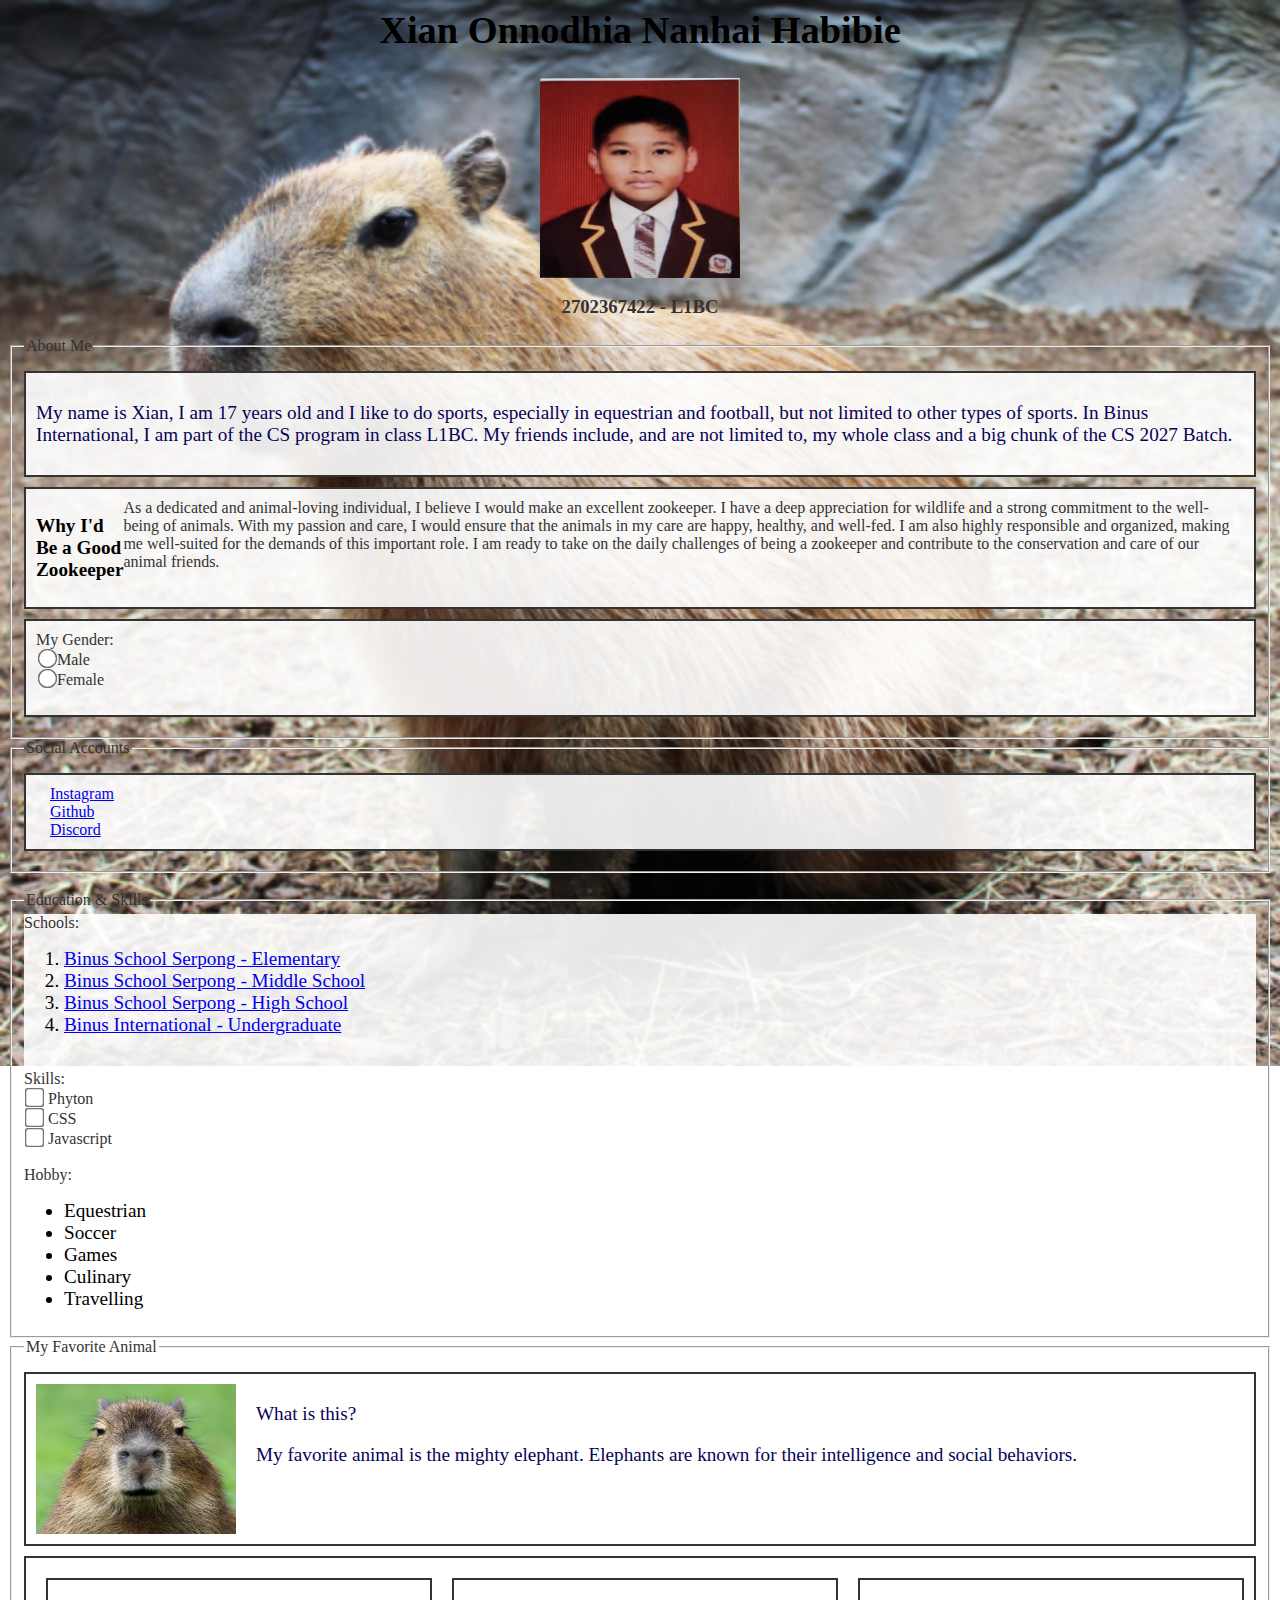
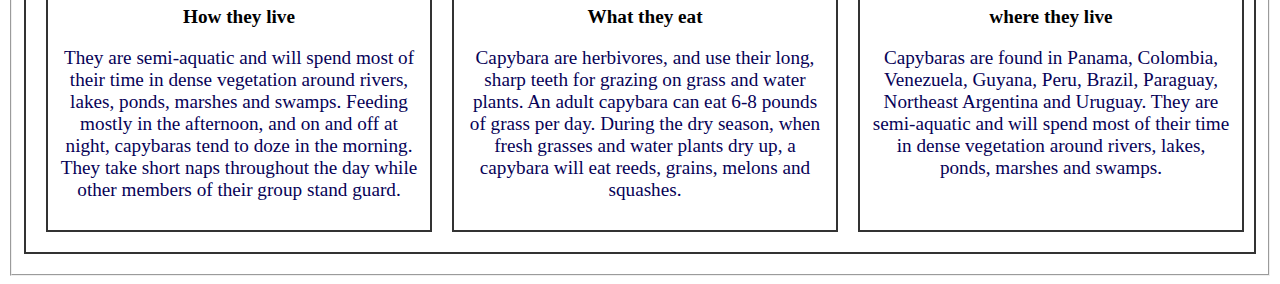
==== HTML1.html @ cc3c37a5 "Add files via upload" ====
<html> 
<center>
    <head>
       <title>Xian Portfolio</title>
       <link rel="stylesheet" type="text/css" href="Styles.css" /> 
    </head>
    <body>
        <h1>Xian Onnodhia Nanhai Habibie</h1>
        <img src="WhatsApp Image 2023-09-21 at 17.07.27.jpeg" alt="My Picture" width="200" height="200" title="Hello There">
        <h3>2702367422 - L1BC</h3>
</center>
<body>
        
    <fieldset>
        <legend>About Me</legend>
        <div class="box">
          <p>My name is Xian, I am 17 years old and I like to do sports, especially in equestrian and football, but not limited to other types of sports. In Binus International, I am part of the CS program in class L1BC. My friends include, and are not limited to, my whole class and a big chunk of the CS 2027 Batch.</p>
        </div>
        <div class="box">
            
            <p><h2>Why I'd Be a Good Zookeeper</h2>As a dedicated and animal-loving individual, I believe I would make an excellent zookeeper. I have a deep appreciation for wildlife and a strong commitment to the well-being of animals. With my passion and care, I would ensure that the animals in my care are happy, healthy, and well-fed. I am also highly responsible and organized, making me well-suited for the demands of this important role. I am ready to take on the daily challenges of being a zookeeper and contribute to the conservation and care of our animal friends.</p>
        </div>
        <div class="box" id="gender">
        <form>
          My Gender:<br>
          <input type="radio" name="gender" id="male">Male<br>
          <input type="radio" name="gender" id="female">Female
        </form>
        </div>
      </fieldset>
      
      </fieldset>
    <fieldset>
        <legend>Social Accounts</legend>
<div class="box" id="about-me">
    <div>
        <img src="https://upload.wikimedia.org/wikipedia/commons/thumb/9/95/Instagram_logo_2022.svg/800px-Instagram_logo_2022.svg.png"  width="10" height="10">
        </a>
        <a href="https://www.instagram.com/onobieono12/">Instagram</a>
        <br>
        <img src="https://w7.pngwing.com/pngs/914/758/png-transparent-github-social-media-computer-icons-logo-android-github-logo-computer-wallpaper-banner-thumbnail.png"  width="10" height="10">
        </a>
        <a href="https://github.com/Spacemanicarus201/">Github</a>
        <br>
        <img src="https://images-eds-ssl.xboxlive.com/image?url=Q_rwcVSTCIytJ0KOzcjWTYl.n38D8jlKWXJx7NRJmQKBAEDCgtTAQ0JS02UoaiwRCHTTX1RAopljdoYpOaNfVf5nBNvbwGfyR5n4DAs0DsOwxSO9puiT_GgKqinHT8HsW8VYeiiuU1IG3jY69EhnsQ--&format=source"  width="10" height="10">
        </a>
        <a href="https://discord.com/channels/@me">Discord</a>
    </div>
</div>
</fieldset>
<br>
<fieldset>
    <legend>Education & Skills</legend>
    <div class="box1" id="about-me">
<h>Schools:</h>
    <ol> 
     <li><a href="https://www.instagram.com/onobieono12/">Binus School Serpong - Elementary</a> </li>
     <li><a href="https://www.instagram.com/onobieono12/">Binus School Serpong - Middle School</a></li>
     <li><a href="https://www.instagram.com/onobieono12/">Binus School Serpong - High School</a></li>
     <li><a href="https://www.instagram.com/onobieono12/">Binus International - Undergraduate</a></li>
    </ol>
    <br>
   <h>Skills:</h>
   <br>
    <input type="checkbox" id="Language1" name="Language1" value="Phyton">
    <label for="language1"> Phyton</label><br>
    <input type="checkbox" id="Language2" name="Language2" value="CSS">
    <label for="Language2"> CSS </label><br>
    <input type="checkbox" id="Langage3" name="Language3" value="Javascript">
    <label for="Language3"> Javascript</label><br>
    
    <br>
    <h>Hobby:</h>
    <ul>
        <li>Equestrian</li>
        <li>Soccer</li>
        <li>Games</li>
        <li>Culinary</li>
        <li>Travelling</li>
    </ul>
    </div>
</fieldset>
<fieldset>
    <legend>My Favorite Animal</legend>
    <div class="box" id="favorite-animal">
        <img src="capybara-square-1.jpg.optimal.jpg" width="200" height="150">
        <div class="animal-description">
            <p>What is this?</p>
            <p>My favorite animal is the mighty elephant. Elephants are known for their intelligence and social behaviors.</p>
        </div>
    </div>

    <div class="box" id="custom-content">
        <div class="custom-box">
            <h2>How they live</h2>
            <p>They are semi-aquatic and will spend most of their time in dense vegetation around rivers, lakes, ponds, marshes and swamps. Feeding mostly in the afternoon, and on and off at night, capybaras tend to doze in the morning. They take short naps throughout the day while other members of their group stand guard.</p>
        </div>
        <div class="custom-box">
            <h2>What they eat</h2>
            <p>Capybara are herbivores, and use their long, sharp teeth for grazing on grass and water plants. An adult capybara can eat 6-8 pounds of grass per day. During the dry season, when fresh grasses and water plants dry up, a capybara will eat reeds, grains, melons and squashes.</p>
        </div>
        <div class="custom-box">
            <h2>where they live</h2>
            <p>Capybaras are found in Panama, Colombia, Venezuela, Guyana, Peru, Brazil, Paraguay, Northeast Argentina and Uruguay. They are semi-aquatic and will spend most of their time in dense vegetation around rivers, lakes, ponds, marshes and swamps.</p>
        </div>
    </div>
</fieldset>
</body>

</html>
---- Styles.css ----
h1 {
  font-family: "Times New Roman", Times, serif;
  font-size: 3vw;
  color: #000000; 
}

body {
  background-image: url('capy1.png'); 
  background-size: cover;
  background-repeat: no-repeat;
  background-attachment: fixed;
  background-color: rgba(255, 255, 255, 0.7);
  font-family: Lucida Handwriting, Times, Serif;
  color: #333; 
}


p {
  font-size: 1.5vw;
  color: #070257; 
}


input[type="radio"] {
  transform: scale(1.5);
}


li {
  font-size: 1.5vw;
  color: #000000; 
}


input[type="checkbox"] {
  transform: scale(1.5);
  color: #333; 
}

fieldset {
  opacity: 5; 
}

.box {
  background-color: rgba(255, 255, 255, 0.9); 
  padding: 10px; 
  border: 1px solid #000; 
  display: flex;
  margin: 10px 0;
  padding: 10px;
  border: 2px solid #333;
}

h2 {
  font-size: 1.5vw; 
  color: #000; 
}
#favorite-animal img {
  margin-right: 20px;
}


.animal-description {
  flex-grow: 1;
}


.custom-box {
  width: calc(33.33% - 10px);
  margin-right: 10px;
  margin-bottom: 10px;
  border: 2px solid #333; 
  padding: 10px; 
  margin: 10px; 
  text-align: center; 
}


.custom-box:nth-child(3n) {
  margin-right: 0;
}


.box1 {
  background-color: rgba(255, 255, 255, 0.9); 
}
@keyframes glowing {
  0% {
    text-shadow: 0 0 10px rgba(234, 29, 29, 0.7);
  }
  50% {
    text-shadow: 0 0 20px rgba(212, 13, 13, 0.9);
  }
  100% {
    text-shadow: 0 0 10px rgba(137, 8, 8, 0.7);
  }
}


legend, h1, h3 {
  animation: glowing 2s infinite;
}
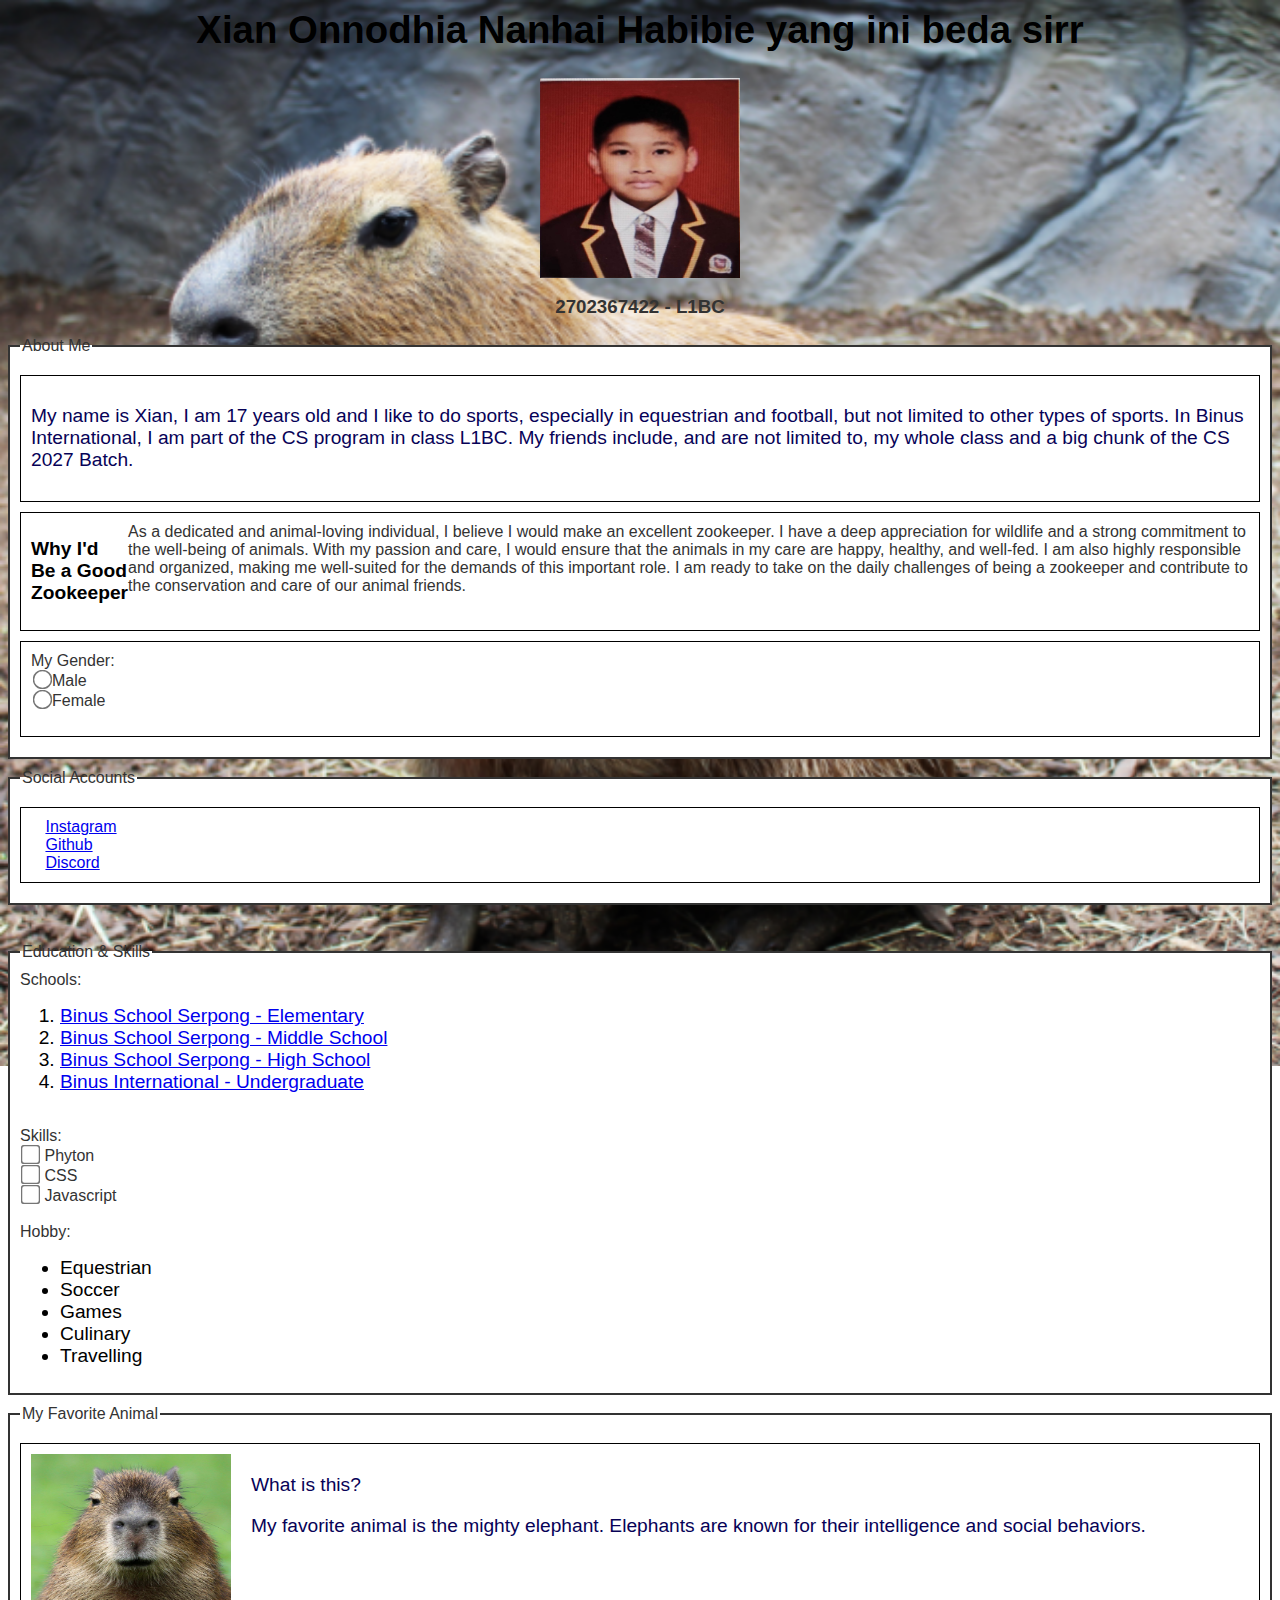
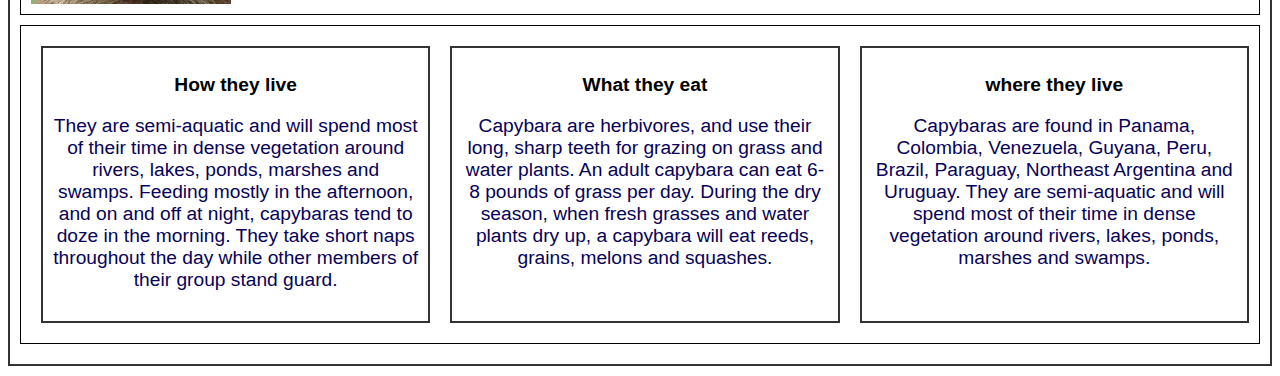
==== commit dd8f0979: "Add files via upload" ====
--- a/HTML1.html
+++ b/HTML1.html
@@ -3,13 +3,16 @@
     <head>
        <title>Xian Portfolio</title>
        <link rel="stylesheet" type="text/css" href="Styles.css" /> 
+      
+    
     </head>
     <body>
-        <h1>Xian Onnodhia Nanhai Habibie</h1>
+        <h1>Xian Onnodhia Nanhai Habibie yang ini beda sirr</h1>
         <img src="WhatsApp Image 2023-09-21 at 17.07.27.jpeg" alt="My Picture" width="200" height="200" title="Hello There">
         <h3>2702367422 - L1BC</h3>
 </center>
 <body>
+   
         
     <fieldset>
         <legend>About Me</legend>
--- a/Styles.css
+++ b/Styles.css
@@ -1,89 +1,85 @@
 h1 {
-  font-family: "Times New Roman", Times, serif;
+  font-family: Arial, Helvetica, sans-serif;
   font-size: 3vw;
-  color: #000000; 
+  color: #000000;
 }
 
 body {
-  background-image: url('capy1.png'); 
+  background-image: url('capy1.png');
   background-size: cover;
   background-repeat: no-repeat;
   background-attachment: fixed;
   background-color: rgba(255, 255, 255, 0.7);
-  font-family: Lucida Handwriting, Times, Serif;
-  color: #333; 
+  font-family: Arial, Helvetica, sans-serif;
+  color: #333;
 }
-
 
 p {
   font-size: 1.5vw;
-  color: #070257; 
+  color: #070257;
 }
-
 
 input[type="radio"] {
   transform: scale(1.5);
 }
 
-
 li {
   font-size: 1.5vw;
-  color: #000000; 
+  color: #000000;
 }
-
 
 input[type="checkbox"] {
   transform: scale(1.5);
-  color: #333; 
+  color: #333;
 }
 
 fieldset {
-  opacity: 5; 
+  opacity: 5;
+  background-color: white; /* Set the background color to white */
+  border: 2px solid #333;
+  padding: 10px;
+  margin: 10px 0;
 }
 
 .box {
-  background-color: rgba(255, 255, 255, 0.9); 
-  padding: 10px; 
-  border: 1px solid #000; 
+  background-color: rgba(255, 255, 255, 0.9);
+  padding: 10px;
+  border: 1px solid #000;
   display: flex;
   margin: 10px 0;
-  padding: 10px;
-  border: 2px solid #333;
 }
 
 h2 {
-  font-size: 1.5vw; 
-  color: #000; 
+  font-size: 1.5vw;
+  color: #000;
 }
+
 #favorite-animal img {
   margin-right: 20px;
 }
-
 
 .animal-description {
   flex-grow: 1;
 }
 
-
 .custom-box {
   width: calc(33.33% - 10px);
   margin-right: 10px;
   margin-bottom: 10px;
-  border: 2px solid #333; 
-  padding: 10px; 
-  margin: 10px; 
-  text-align: center; 
+  border: 2px solid #333;
+  padding: 10px;
+  margin: 10px;
+  text-align: center;
 }
-
 
 .custom-box:nth-child(3n) {
   margin-right: 0;
 }
 
+.box1 {
+  background-color: rgba(255, 255, 255, 0.9);
+}
 
-.box1 {
-  background-color: rgba(255, 255, 255, 0.9); 
-}
 @keyframes glowing {
   0% {
     text-shadow: 0 0 10px rgba(234, 29, 29, 0.7);
@@ -96,7 +92,58 @@
   }
 }
 
-
-legend, h1, h3 {
+legend,
+h1,
+h3 {
   animation: glowing 2s infinite;
 }
+
+/* Add the hamburger menu styles */
+.topnav {
+  overflow: hidden;
+  background-color: #333;
+  color: white;
+}
+
+.topnav a {
+  float: left;
+  text-align: center;
+  padding: 14px 16px;
+  text-decoration: none;
+}
+
+.topnav a:hover {
+  background-color: #555;
+}
+
+.topnav a.active {
+  background-color: #4CAF50;
+}
+
+/* Hamburger Icon */
+.menu-icon {
+  display: none;
+  cursor: pointer;
+  font-size: 30px;
+  padding: 14px 16px;
+}
+
+/* Responsive Styles - Adjust as needed */
+@media screen and (max-width: 600px) {
+  .topnav a:not(:first-child) {
+      display: none;
+  }
+
+  .topnav a.icon {
+      float: right;
+      display: block;
+  }
+
+  .menu-icon {
+      display: block;
+  }
+
+  .topnav.active-menu a {
+      display: block;
+  }
+}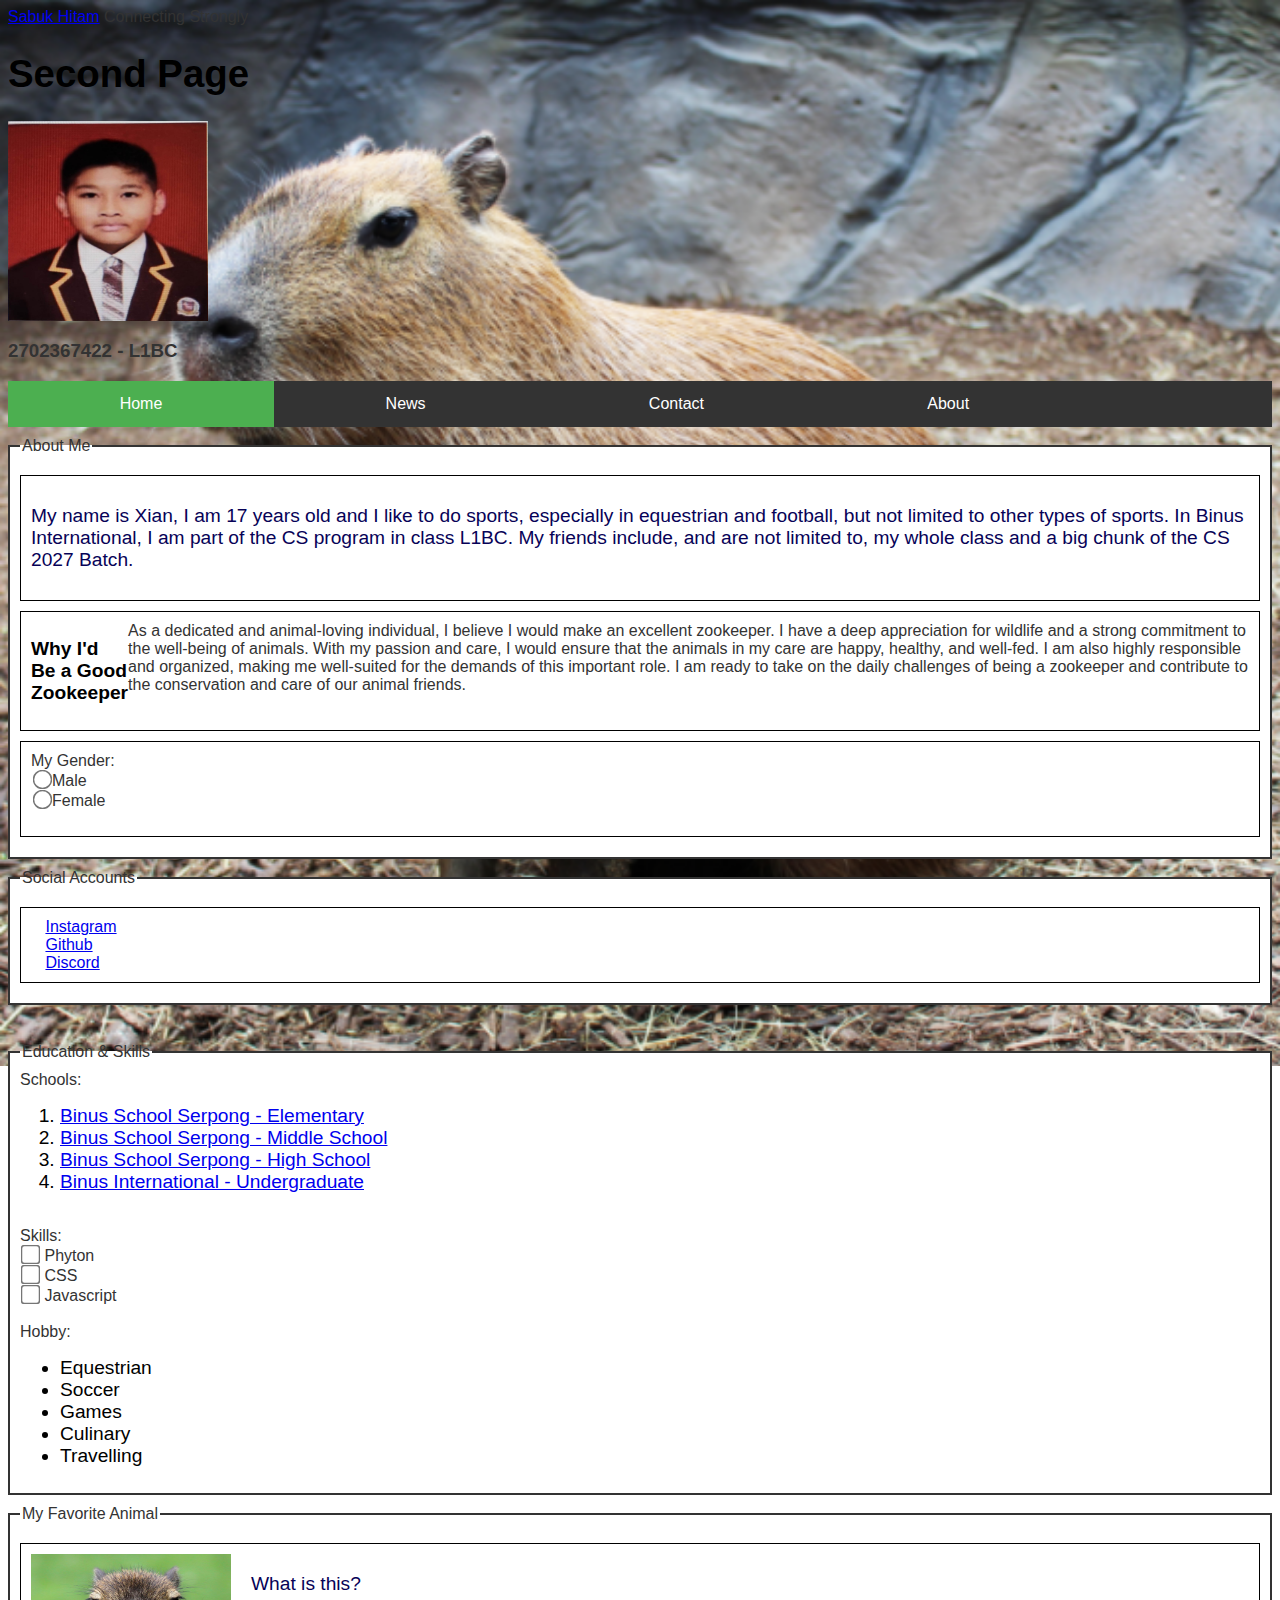
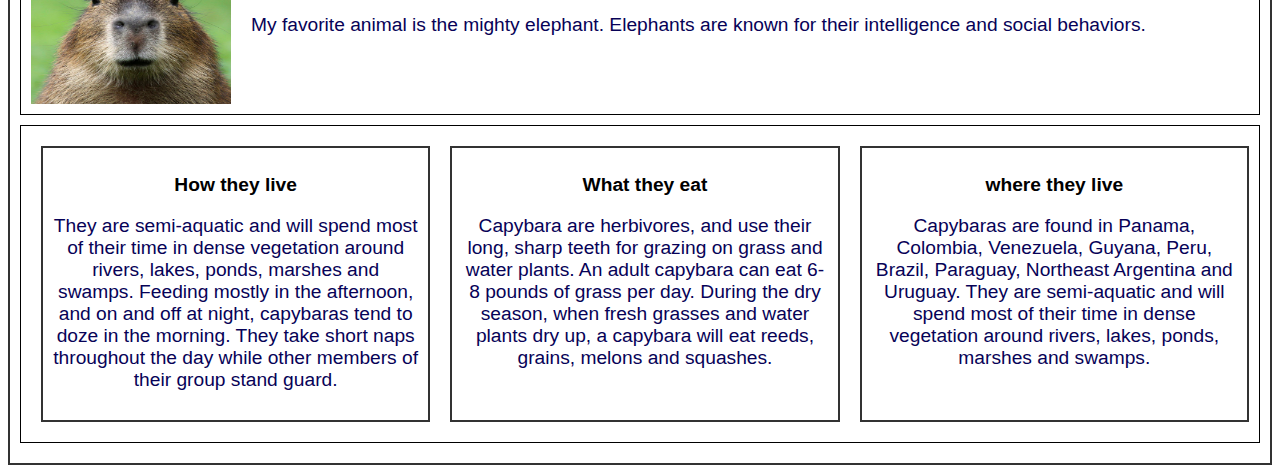
==== commit da908e5e: "Add files via upload" ====
--- a/HTML1.html
+++ b/HTML1.html
@@ -1,19 +1,42 @@
 <html> 
-<center>
     <head>
-       <title>Xian Portfolio</title>
-       <link rel="stylesheet" type="text/css" href="Styles.css" /> 
-      
-    
+        <meta charset="UTF-8">
+        <meta name="viewport" content="width=device-width, initial-scale=1">
+        <title>Xian Portfolio</title>
+        <link rel="stylesheet" href="https://cdn.jsdelivr.net/npm/bootstrap@5.3.2/dist/css/bootstrap.min.css" integrity="sha384-T3c6CoI
+    i6uLrA9TneNEoa7RxnatzjcDSCmG1MXxSR1GAsXEV/Dwwykc2MPK8M2HN" crossorigin="anonymous">
+        <link rel="stylesheet" type="text/css" href="Styles.css">
     </head>
     <body>
-        <h1>Xian Onnodhia Nanhai Habibie yang ini beda sirr</h1>
-        <img src="WhatsApp Image 2023-09-21 at 17.07.27.jpeg" alt="My Picture" width="200" height="200" title="Hello There">
-        <h3>2702367422 - L1BC</h3>
-</center>
-<body>
-   
-        
+        <nav class="navbar navbar-expand-lg navbar-light bg-light">
+            <div class="container">
+                <a class="navbar-brand" href="#">Sabuk Hitam</a>
+                <span class="navbar-text">Connecting Strongly</span>
+            </div>
+        </nav>
+        <div class="container mt-4">
+            <h1 class="text-center">Second Page</h1>
+            <div class="text-center">
+                <img src="WhatsApp Image 2023-09-21 at 17.07.27.jpeg" alt="My Picture" class="img-fluid rounded-circle" width="200" height="200" title="Hello There">
+            </div>
+            <h3 class="text-center">2702367422 - L1BC</h3>
+        </div>
+        <div class="navbar">
+            <div class="container">
+                <div class="menu-icon" onclick="toggleMenu()">
+                    <div class="bar"></div>
+                    <div class="bar"></div>
+                    <div class="bar"></div>
+                </div>
+                <div class="menu">
+            <a href="HTML1.html" class="active" onclick="confirmNavigation()">Home</a>
+                <a href="HTML1.html" onclick="confirmNavigation()">News</a>
+                <a href="HTML1.html" onclick="confirmNavigation()">Contact</a>
+                <a href="HTML1.html" onclick="confirmNavigation()">About</a>
+                </div>
+            </div>
+        </div>
+        <div class="container mt-4">
     <fieldset>
         <legend>About Me</legend>
         <div class="box">
--- a/Styles.css
+++ b/Styles.css
@@ -12,6 +12,7 @@
   background-color: rgba(255, 255, 255, 0.7);
   font-family: Arial, Helvetica, sans-serif;
   color: #333;
+  
 }
 
 p {
@@ -35,7 +36,7 @@
 
 fieldset {
   opacity: 5;
-  background-color: white; /* Set the background color to white */
+  background-color: white; 
   border: 2px solid #333;
   padding: 10px;
   margin: 10px 0;
@@ -98,7 +99,7 @@
   animation: glowing 2s infinite;
 }
 
-/* Add the hamburger menu styles */
+
 .topnav {
   overflow: hidden;
   background-color: #333;
@@ -128,7 +129,7 @@
   padding: 14px 16px;
 }
 
-/* Responsive Styles - Adjust as needed */
+
 @media screen and (max-width: 600px) {
   .topnav a:not(:first-child) {
       display: none;
@@ -146,4 +147,25 @@
   .topnav.active-menu a {
       display: block;
   }
+}
+
+.menu {
+  background-color: #333; 
+  display: grid;
+  grid-template-columns: auto auto auto auto auto;
+}
+
+.menu a {
+  text-align: center;
+  padding: 14px 16px;
+  text-decoration: none;
+  color: white; 
+}
+
+.menu a:hover {
+  background-color: #555; 
+}
+
+.menu a.active {
+  background-color: #4CAF50; 
 }